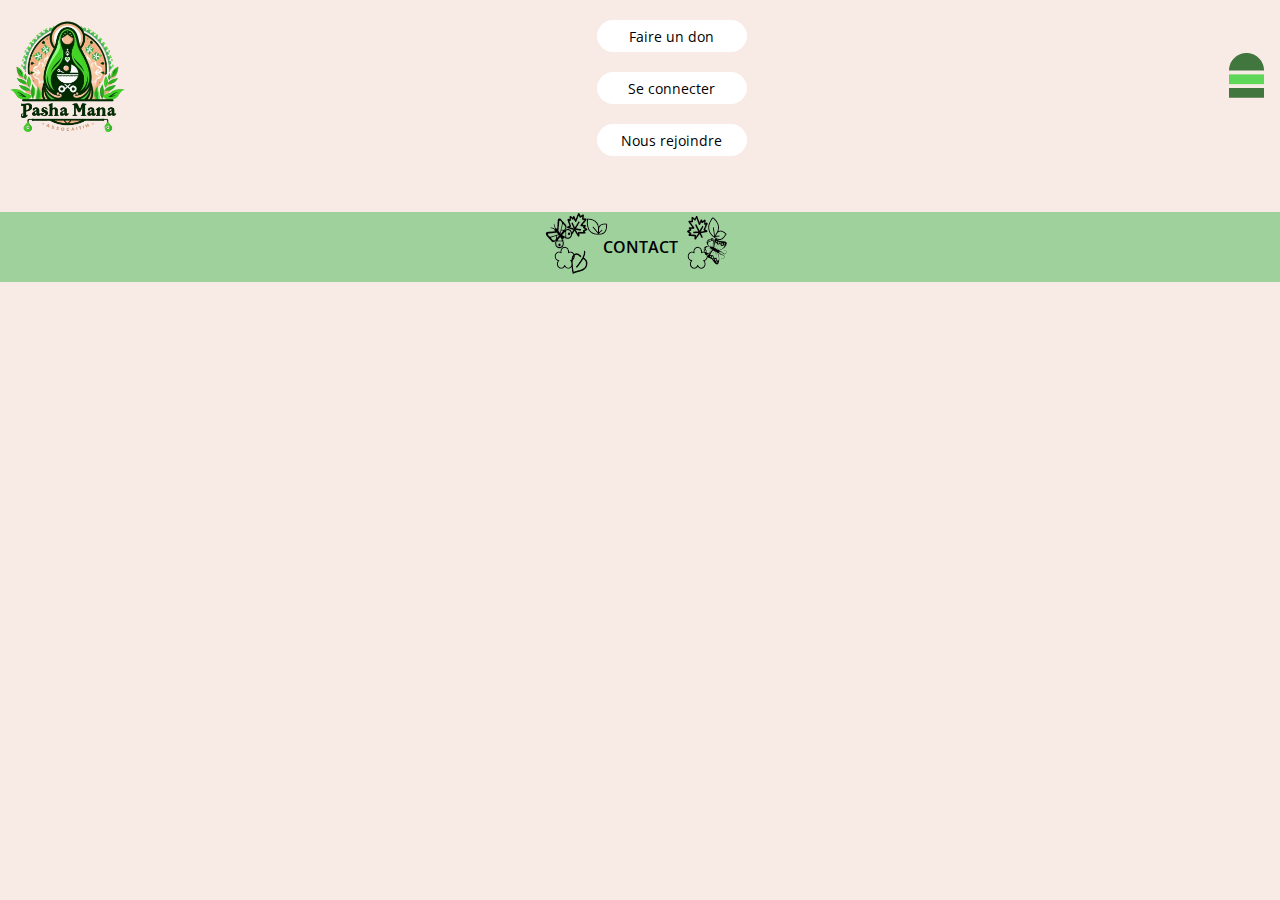
==== contact.html @ 882ef8d9 "second commit" ====
<!DOCTYPE html>
<html lang="en">

<head>
    <meta charset="UTF-8">
    <meta name="viewport" content="width=device-width, initial-scale=1.0">
    <title>PACHA MAMA</title>
    <link rel="stylesheet" href="./assets/style.css">
    <link rel="preconnect" href="https://fonts.googleapis.com">
    <link rel="preconnect" href="https://fonts.gstatic.com" crossorigin>
    <link href="https://fonts.googleapis.com/css2?family=Open+Sans:ital,wght@0,300..800;1,300..800&display=swap"
        rel="stylesheet">
    <link rel="preconnect" href="https://fonts.googleapis.com">
    <link rel="preconnect" href="https://fonts.gstatic.com" crossorigin>
    <link
        href="https://fonts.googleapis.com/css2?family=Open+Sans:ital,wght@0,300..800;1,300..800&family=Pacifico&display=swap"
        rel="stylesheet">
</head>

<body>
    <header>
        <div id="logo">
            <img src="./images/Logo.png" alt="logoPachamama">
        </div>
        <div id="boutonsHeader">
            <div class="boutons">
                <p>Faire un don</p>
            </div>
            <div class="boutons">
                <p>Se connecter</p>
            </div>
            <div class="boutons">
                <p>Nous rejoindre</p>
            </div>
        </div>
        <div id="burger">
            <img src="./images/burger.png" alt="burger">
            <div class="mainMenu">
                <ul>
                    <li>Contact</li>
                    <li>Qui sommes nous?</li>
                    <li>Parrainage</li>
                    <li>DIY</li>
                    <li>Evènements</li>
                    <li>Méditation</li>
                </ul>
            </div>
        </div>
    </header>
    <main>
        <div class="categories">
            <p>CONTACT</p>
            <img src="./images/decorCategories.png" alt="feuilles">
        </div>
       
    </main>
</body>
---- assets/style.css ----
*{
    margin: 0;
    padding: 0;
    font-family: "Open Sans", sans-serif;
    list-style-type: none;
}
body{
    background-color: #F8EAE4;
}
/*header*/
header{
    display: flex;
    justify-content: space-between;
    align-items: center;
}
#logo>img{
    width: 8.125rem;
    height: auto;
}
#boutonsHeader>.boutons{
    width: 9.375rem;
    height: 2rem;
    background-color: #fff;
    border-radius: 20px;
    margin-top: 1.25rem;
    display: flex;
    justify-content: center;
    align-items: center;
}

#boutonsHeader>.boutons>p{
    font-size: 0.875rem;
    color: #000;
    
}
#burger{
    width: 2.1875rem;
    margin: 1rem;
}
#burger>img{
    position: relative;
}
#burger>.mainMenu{
    position: absolute;
    width: 10rem;
    height: 15rem;
    right: 0.3125rem;
    top: 9.375rem;
    background-color: #fff;
    border-radius: 20px;
    display: none;
    z-index: 100;
}
header>#burger>.mainMenu>ul{
    display: flex;            
    flex-direction: column;   
    justify-content: space-around;
    height: 100%;                       
    margin: 0;
} 

header>#burger>.mainMenu>ul>li{
    display: flex;
    align-items: center;
    justify-content: center;
    font-size: 0.875rem;
    margin: 0 auto;
    text-align: center;
    width: 9.375rem;
    background-color: #C4DAC3;
    border-radius: 20px;
    padding-top: 0.5rem;
    padding-bottom: 0.5rem;
}
/*main*/
main>#figure{
    width: 100%;
    height: auto;
    position: relative;
}
main>#figure>img{
    width: 100%;
    height: auto;
    margin-top: 1.25rem;
    object-fit: cover;
}
main>#figure>p{
    position: absolute;
    font-family: "Pacifico", cursive;
    font-size: medium;
    color: #fff;
    letter-spacing: 0.07rem;
    top: 50%;
    left: 50%; 
    transform: translate(-50%, -50%);
    white-space: nowrap;
}
main>#missions{
    display: grid;
    grid-template-columns: 25% 50% 25%;
}
main>#missions>.mission{
    grid-column: 2;
    display: flex;
    padding-top: 1rem;
    align-items: center;
    margin-top: 2rem;
}
main>#missions>.mission>img{
    width: 1.875rem;
    height: auto;
}
main>#missions>.mission>p{
    margin-left: 1.5rem;
    font-weight: 700;
    font-size: medium;
}
main>.categories{
    margin-top: 3.5rem;
    width: 100%;
    height: 4.375rem;
    background-color: #9ED19C;
    position: relative;
}
main>.categories>p{
    text-align: center;
    top: 50%;
    left: 50%;
    transform: translate(-50%, -50%);
    font-weight: 600;
    z-index: 1;
    position: relative;
}
main>.categories>img{
    position: absolute;
    top: 100%;  
    left: 50%; 
    transform: translate(-50%, -100%); 
    height: auto;
    z-index: 0;
}
.actu {
    display: grid;
    grid-template-columns: 1fr 1fr; 
    gap: 1rem; 
    align-items: center; 
    justify-content: center;
    margin-bottom: 2rem;
    margin-top: 1.5rem;
    padding: 2rem;
}
.actu > img {
    width: 6.25rem;
    height: 7rem;
    object-fit: cover;
    border-radius: 20px;
    justify-self: center;
}
.actu > .descriptionActu {
    display: flex;
    flex-direction: column; 
    gap: 0.5rem;
    text-align: center;
    justify-self: center; 
    max-width: 80%; 
}

.actu > .descriptionActu > h1 {
    font-size: 1rem;
    background-color: rgba(255, 255, 255, 0.6);
    padding: 0.625rem;
    border-radius: 20px;
    margin: 0 auto;
}

.actu > .descriptionActu > p {
    font-size: 0.875rem;
    line-height: 1.4;
    margin: 0 auto; 
    padding: 0.5rem;
}
.lightItalic{
    font-weight: 300;
    font-style: italic;
}


/* footer */
footer{
    width: 100%;
    height: 20rem;
    border-top-left-radius: 20px;
    border-top-right-radius: 20px;
    box-shadow: 0 -0.1rem 1rem;
    margin-top: 2rem;
}
#footerTitre{
    display: flex;
    justify-content: center;
    align-items: center;
}
#titre {
    display: flex;
    align-items: center; 
    gap: 0.5rem;
    margin-top: 0.5rem;
}
#titre p {
    font-size: 1.2rem;
    font-weight: normal;
    margin: 0;
    color: #000;
}

#footerTitre {
    text-align: center;
    padding: 1rem;
    background-color: #FAF4EF;
}

#footerTitre #titre {
    display: flex;
    justify-content: center;
    align-items: center;
    gap: 0.5rem;
}

.footer-container {
    display: flex;
    justify-content: space-between;
    width: 100%;
    background-color: #FAF4EF;
}

#mentionsFooterG {
    flex: 1;
    max-width: 45%;
    margin-left: 1rem;
}

#mentionsFooterD {
    flex: 1;
    max-width: 45%;
}

#mentionsFooterG, #mentionsFooterD {
    display: flex;
    flex-direction: column;
}

.mentionFooterG, .mentionFooterD {
    display: flex;
    align-items: center;
    margin-bottom: 1rem;
}

#reseauxSociaux {
    display: flex;
    justify-content: center;
    align-items: center;
    gap: 0.5rem;
    padding-bottom: 1rem;
}

.mentionFooterG img, .mentionFooterD img {
    margin-right: 1rem;
    height: auto;
}

#mailto {
    display: flex;
    flex-direction: column; 
}

/* Qui sommes nous?*/
main>h1{
    font-size: 1rem;
    text-align: center;
    margin-top: 2rem;
    margin-bottom: 2rem;
}
.flex{
    display: flex;
    justify-content: center;
}
main>.flex>#pres{
    width: 70%;
    display: flex;
    justify-content: space-between;
}
main>.flex>#pres>p{
    font-size: 0.875rem;
}
main>.flex>#pres>img{
    width: 9.6875rem;
    height: auto;
    border-radius: 20%;
}
main>.flex>p{
    font-size: 0.875rem;
    margin-top: 2.5rem;
    margin-bottom: 3.5rem;
    width: 70%;
}
.flex>#valeurs{
    width: 70%;
}
#valeurs>p{
    font-size: 0.875rem;
    font-weight: 700;
    margin-bottom: 2rem;
}
.vertFonceGras{
    color: #41763E;
    font-weight: 650;
}
#figureValeurs>img{
    margin-top: 3rem;
    margin-bottom: 3rem;
    width: 17.1875rem;
    height: auto;
}

/*Evenement*/
#figureEv{
    position: relative;
}
#figureEv>img{
    width: 100%;
    height : auto;
    opacity: calc(30%);
}
#figureEv>.vertFonceGras>p{
    position: absolute;
    top: 50%; 
    left: 50%; 
    transform: translate(-50%, -50%);
    white-space: nowrap;
}
#boutonsEv{
    font-size: 1.125rem;
    width: 15.625rem;
    height: 2.75rem;
    background-color: #fff;
    display: flex;
    justify-content: center;
    align-items: center;
    border-radius: 20px;
    position: absolute;
    top: 50%; 
    left: 50%; 
    transform: translate(-50%, -50%);
    margin-top: 3rem;
}
#titreEv>.vertFonceGras>p{
    font-size: 1.3rem;
    text-align: center;
    margin-top: 2rem;
    margin-bottom: 1rem;
}
.Ev{
    position: relative;
    width: 100%;
}
.Ev>img{
    width: 15.625rem;
    height: auto;
    margin: 0 auto;
    display: block;
}
.Ev>p{
    position: absolute;
    font-size: 1rem;
    top: 50%; 
    left: 50%;
    transform: translate(-50%, -50%); 
    text-align: center; 
    margin-top: 0.7rem; 
}
strong{
    font-weight: bold;
}
.etiquetteEv{
    display: grid;
    grid-template-columns: repeat(2,1fr);
    grid-template-rows: 2;
    position: relative;
    margin:0 auto;
    width: 80%;
    background-color: #fff;
    padding:20px;
    border-radius: 20px;
}
.etiquetteEv>.titreEtiquette{
    grid-column: 1/2;
    grid-row: 1;
}
.titreEtiquette>img{
    grid-column: 3;
    grid-row: 1;
}
main>.etiquetteEv>p{
    grid-column: 1;
    grid-row: 2;  
}
main>.etiquetteEv>.figureAction>img{
    width: 11rem;
    height:10.625rem;
    border-radius: 20px;
    justify-self: end;
    align-self: center;
}
main>.etiquetteEv>.go>img{
    width: 4rem;
    height: auto;
    position: absolute;
    top: 0;
    right: 0;
}
main > .etiquetteEv > .figureAction {
    display: grid;  
    justify-items: end; 
}

/*DIY*/
.buttonDIY{
    font-weight: 550;
    width: 11.25rem;
    height: 3.5rem;
    background-color: #fff;
    opacity: 60%;
    display: flex;
    justify-content: center;
    align-items: center;
    border-radius: 20px;
}
#DIY{
    display: grid;
    grid-template-columns: repeat(2,1fr);
    grid-template-rows: 3;
    gap: 2rem;
    justify-self: center;
    margin-top: 2rem;
}
.sousTitre{
    width: 100%;
    height: 4rem;
    background-color: #fff ;
    opacity: 70%;
    margin-top: 2rem;
    display: flex;
    justify-content: center;
    align-items: center;
}
.cardTuto{
    display: flex;
    flex-direction: column;
    align-items: center;
    width: 16rem;
    height: 18.75rem;
    background-color: #FAF3E0;
    padding: 1.5rem;
    border-radius: 20px;
    margin: 2rem auto;
}
.cardTuto>img{
    width: 12.625rem;
    height: auto;
    border-top-left-radius: 20px;
    border-top-right-radius: 20px;
}
.cardTuto>p{
    text-align: center;
    margin-top: 1rem;
}
.cardTuto>.buttonTuto{
    width: 4.8125rem;
    height: 1.875rem;
    background-color: #EDE0C8;
    display: flex;
    justify-content: center;
    align-items: center;
    border-radius: 20px;
    margin-top: 1rem;
}
.bold{
    font-weight: 600;
    margin-top: 1rem;
}

/*MEDITATION*/

#meditationFigure>img{
    width: 100%;
    height:auto;
}
#sousTitre2{
    width: 100%;
    height: 3rem;
    background-image: url(../images/OiseauSousTitre.png);
    margin-top: 2rem;
    display: flex;
    justify-content: center;
    align-items: center;
    font-weight: bold;
    color: #fff;
    position: relative;
    background-repeat: no-repeat;
}
#sousTitre2>img{
    position: absolute;
    left: 0.5rem;
    top: 1.9rem;
}
.buttonMeditation{
    display: flex;
    flex-direction: column;
    justify-content: center;  
    top: 2rem;  
    width: 20rem;
    margin: 0 auto;
    margin-top: 2.5rem;
}
#sousTitre3{
    width: 100%;
    height: 3rem;
    background-image: url(../images/feuillesSousTitre.png);
    margin-top: 2rem;
    display: flex;
    justify-content: center;
    align-items: center;
    font-weight: bold;
    color: #fff;
    position: relative;
    background-repeat: no-repeat;
}
#sousTitre3>img{
    position: absolute;
    right: 0.2rem;
    top: 2rem;
}
.Mediter{
    display: flex;
    justify-content: center;
    align-items: center;
    gap: 0.2rem;
    margin-top: 3.5rem;
    margin-bottom: 2rem;
    width: 100%;
}
.Mediter>img{
    width: 1.625rem;
    height: auto;
}
.Mediter>p{
    text-align: center;
}
#contenuMediter>p{
    margin: 1.5rem;
}
#contenuMediter2>p{
    margin: 1.5rem;
}
#mediterDeco>img{
    width: 18.625rem;
    height: auto;
}
#abeille{
    margin: 2rem;
}
#abeille>img{
    width: auto;
    height: 11.5rem;
    border-radius: 20px;
}
#abeille>p{
    padding-top: 2rem;
}
#abeille>p:first-of-type{
    text-align: center;
    font-weight: bold;
}
#abeille2{
    margin: 2rem;
}
#abeille2>p:first-child{
    text-align: center;
    font-weight: bold;
}
#abeille2>p{
    padding-top: 2rem;
}
#abeille2>img{
    width: auto;
    height: 11.5rem;
    border-radius: 20px;
    margin-top: 2rem;
}
#abeille, #abeille2{
    display: flex;
    flex-direction: column;
    justify-content: center;
    align-items: center;
}
#buttonAbeille{
    display: flex;
    justify-content: center;
    align-items: center;
    gap: 0.5rem;
    width: 16.875rem;
    height: 4.625rem;
    background-color: #FFD780;
    border-radius: 20px;
    margin-top: 2rem;
}
#buttonAbeille>p{
    font-size: 1rem;
}
#buttonArbre{
    display: flex;
    justify-content: center;
    align-items: center;
    gap: 0.5rem;
    background-color: #8FB546;
    width: 16.875rem;
    height: 4.625rem;
    border-radius: 20px;
}
.flex2{
    display: flex;
    flex-direction: column;
    gap: 2rem;
    align-items: center;
}

/* CONTACT */
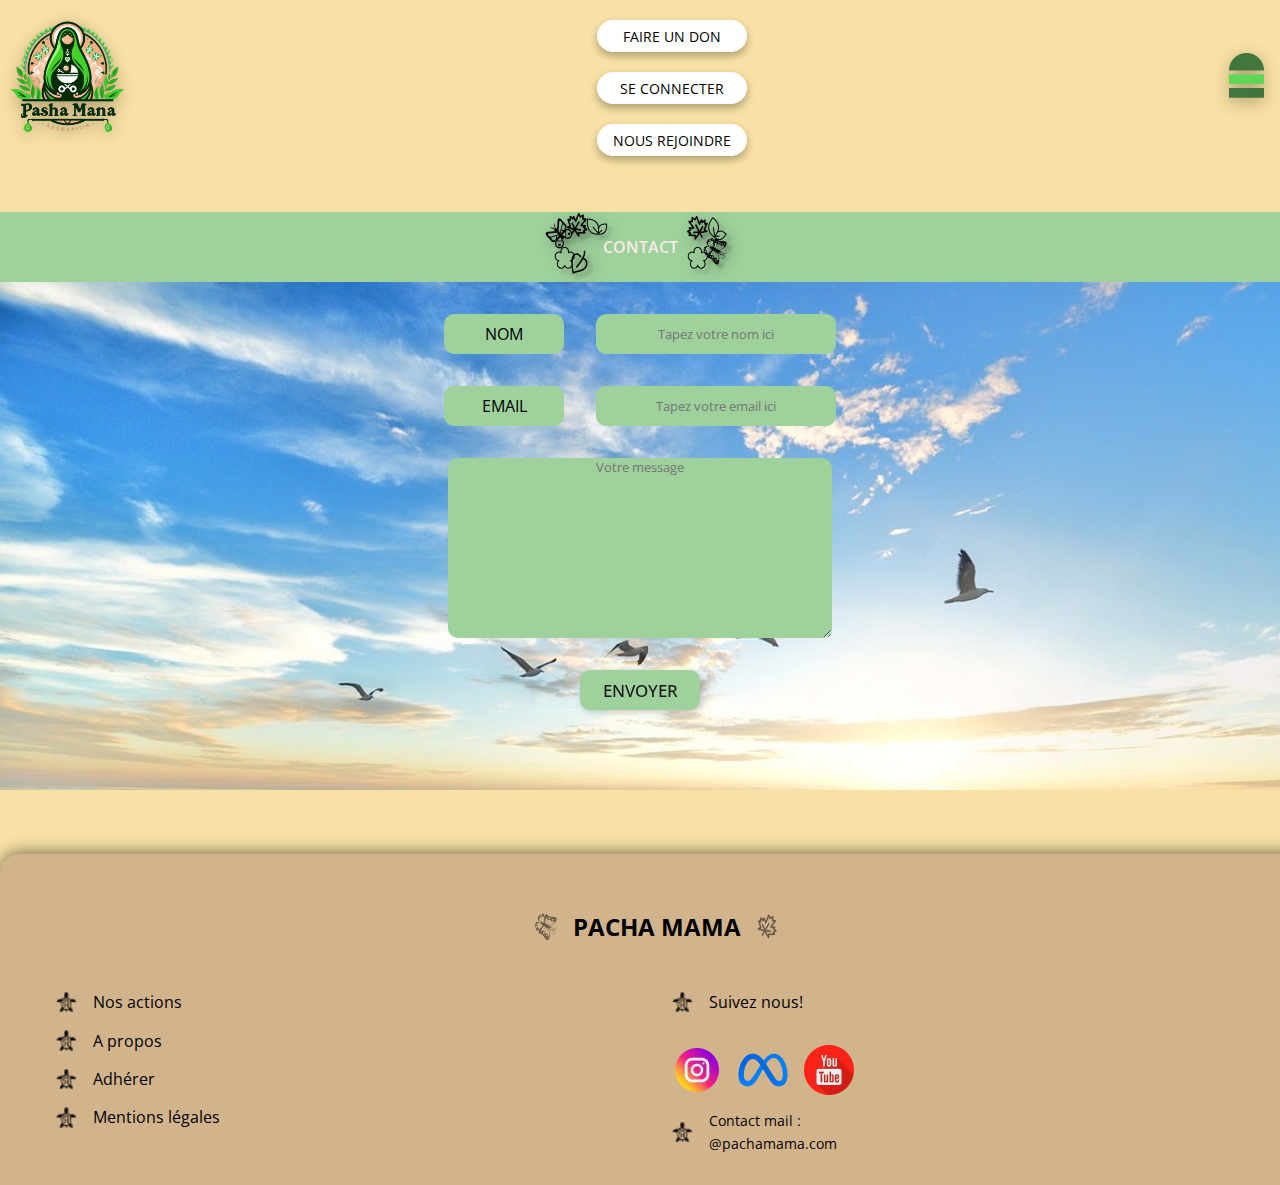
==== commit ed78d940: "last-commit" ====
--- a/contact.html
+++ b/contact.html
@@ -20,29 +20,29 @@
 <body>
     <header>
         <div id="logo">
-            <img src="./images/Logo.png" alt="logoPachamama">
+            <a href="http://127.0.0.1:5500/index.html"><img src="./images/Logo.webp" alt="logoPachamama"></a>
         </div>
         <div id="boutonsHeader">
             <div class="boutons">
-                <p>Faire un don</p>
+                <a href="#">Faire un don</a></p>
             </div>
             <div class="boutons">
-                <p>Se connecter</p>
+                <a href="#">Se connecter</a>
             </div>
             <div class="boutons">
-                <p>Nous rejoindre</p>
+                <a href="#">Nous rejoindre</a>
             </div>
         </div>
         <div id="burger">
-            <img src="./images/burger.png" alt="burger">
+            <img src="./images/burger.webp" alt="burger">
             <div class="mainMenu">
                 <ul>
-                    <li>Contact</li>
-                    <li>Qui sommes nous?</li>
-                    <li>Parrainage</li>
-                    <li>DIY</li>
-                    <li>Evènements</li>
-                    <li>Méditation</li>
+                    <li><a href="http://127.0.0.1:5500/contact.html">Contact</a></li>
+                    <li><a href="http://127.0.0.1:5500/Qui.html">Qui sommes nous?</a></li>
+                    <li><a href="http://127.0.0.1:5500/parrainage.html">Parrainage</a></li>
+                    <li><a href="http://127.0.0.1:5500/DIY.html">DIY</a></li>
+                    <li><a href="http://127.0.0.1:5500/evenement.html">Evènements</a></li>
+                    <li><a href="http://127.0.0.1:5500/meditation.html">Méditation</a></li>
                 </ul>
             </div>
         </div>
@@ -50,8 +50,86 @@
     <main>
         <div class="categories">
             <p>CONTACT</p>
-            <img src="./images/decorCategories.png" alt="feuilles">
+            <img src="./images/decorCategories.webp" alt="feuilles">
         </div>
-       
+        <div id="figureBackground">
+            <div id="contactContainer">
+                <div class="contactFormNom">
+                    <div class="nom">
+                        <p>NOM</p>
+                    </div>
+                    <div class="input-group">
+                        <label for="name"><span class="italic"></label>
+                        <input type="text" id="name" name="name" placeholder="Tapez votre nom ici" required>
+
+                    </div>
+                </div>
+                <div class="contactFormEmail">
+                    <div class="nom">EMAIL</div>
+                    <div class="input-group">
+                        <label for="email"></label>
+                        <input type="email" id="email" name="email" placeholder="Tapez votre email ici" required>
+                    </div>
+                </div>
+                <div class="message">
+                    <div class="input-group">
+                        <label for="message"></label>
+                        <textarea id="message" name="message" rows="10" placeholder="Votre message"></textarea>
+                    </div>
+                </div>
+                <div class="form-row center">
+                    <button type="submit" id="send-button">ENVOYER</button>
+                </div>
+            </div>
     </main>
-</body>+    <footer>
+        <div id="footerTitre">
+            <div id="titre">
+                <img src="./images/VectorPapillon.webp">
+                <p>PACHA MAMA</p>
+                <img src="./images/VectorFeuille.webp">
+            </div>
+        </div>
+        <div class="footer-container">
+            <div id="mentionsFooterG">
+                <div class="mentionFooterG">
+                    <img src="./images/VectorTortue.webp">
+                    <p>Nos actions</p>
+                </div>
+                <div class="mentionFooterG">
+                    <img src="./images/VectorTortue.webp">
+                    <p>A propos</p>
+                </div>
+                <div class="mentionFooterG">
+                    <img src="./images/VectorTortue.webp">
+                    <p>Adhérer</p>
+                </div>
+                <div class="mentionFooterG">
+                    <img src="./images/VectorTortue.webp">
+                    <p>Mentions légales</p>
+                </div>
+            </div>
+            <div id="mentionsFooterD">
+                <div class="mentionFooterD">
+                    <img src="./images/VectorTortue.webp">
+                    <p>Suivez nous!</p>
+                </div>
+                <div id="reseauxSociaux">
+                    <img src="./images/insta.webp">
+                    <img src="./images/meta.webp">
+                    <img src="./images/youtube.webp">
+                </div>
+                <div class="mentionFooterD">
+                    <img src="./images/VectorTortue.webp">
+                    <div id="mailto">
+                        <p>Contact mail : &nbsp </p>
+                        <p>@pachamama.com</p>
+                    </div>
+                </div>
+            </div>
+        </div>
+    </footer>
+    <script src="./assets/main.js"></script>
+</body>
+
+</html>--- a/assets/style.css
+++ b/assets/style.css
@@ -3,9 +3,12 @@
     padding: 0;
     font-family: "Open Sans", sans-serif;
     list-style-type: none;
+    text-decoration: none;
+    color: inherit;
 }
 body{
-    background-color: #F8EAE4;
+    background-color: #F8E1A4;
+    height: 100%;
 }
 /*header*/
 header{
@@ -13,9 +16,10 @@
     justify-content: space-between;
     align-items: center;
 }
-#logo>img{
+#logo>a>img{
     width: 8.125rem;
     height: auto;
+    filter: drop-shadow(0 4px 8px rgba(0, 0, 0, 0.3)); 
 }
 #boutonsHeader>.boutons{
     width: 9.375rem;
@@ -26,19 +30,28 @@
     display: flex;
     justify-content: center;
     align-items: center;
-}
-
-#boutonsHeader>.boutons>p{
+    box-shadow: 0 4px 8px rgba(0, 0, 0, 0.3); 
+    cursor: pointer;
+    transition: all 1s;
+}
+#boutonsHeader>.boutons:hover{
+    background-color: #9ED19C;
+
+}
+
+#boutonsHeader>.boutons>a{
     font-size: 0.875rem;
     color: #000;
-    
+    text-transform: uppercase;
 }
 #burger{
     width: 2.1875rem;
     margin: 1rem;
+    cursor: pointer;
 }
 #burger>img{
     position: relative;
+    filter: drop-shadow(0 4px 8px rgba(0, 0, 0, 0.3));
 }
 #burger>.mainMenu{
     position: absolute;
@@ -67,11 +80,15 @@
     margin: 0 auto;
     text-align: center;
     width: 9.375rem;
-    background-color: #C4DAC3;
+    background-color: #F8E1A4;
     border-radius: 20px;
     padding-top: 0.5rem;
     padding-bottom: 0.5rem;
 }
+header>#burger>.mainMenu>ul>li:hover{
+    background-color: #D2B48C;
+    color: #fff;
+}
 /*main*/
 main>#figure{
     width: 100%;
@@ -83,10 +100,11 @@
     height: auto;
     margin-top: 1.25rem;
     object-fit: cover;
+    filter: drop-shadow(0 4px 8px rgba(0, 0, 0, 0.3));
 }
 main>#figure>p{
     position: absolute;
-    font-family: "Pacifico", cursive;
+    font-family: "Open Sans", sans-serif;
     font-size: medium;
     color: #fff;
     letter-spacing: 0.07rem;
@@ -94,6 +112,8 @@
     left: 50%; 
     transform: translate(-50%, -50%);
     white-space: nowrap;
+    font-size: 1rem;
+    font-weight: 550;
 }
 main>#missions{
     display: grid;
@@ -109,6 +129,7 @@
 main>#missions>.mission>img{
     width: 1.875rem;
     height: auto;
+    filter: drop-shadow(0 4px 8px rgba(0, 0, 0, 0.3));
 }
 main>#missions>.mission>p{
     margin-left: 1.5rem;
@@ -130,6 +151,7 @@
     font-weight: 600;
     z-index: 1;
     position: relative;
+    color: #F8EAE4;
 }
 main>.categories>img{
     position: absolute;
@@ -138,138 +160,156 @@
     transform: translate(-50%, -100%); 
     height: auto;
     z-index: 0;
-}
-.actu {
+    filter: drop-shadow(4px 4px 8px rgba(0, 0, 0, 0.3));
+}
+.actu-container {
     display: grid;
-    grid-template-columns: 1fr 1fr; 
-    gap: 1rem; 
-    align-items: center; 
-    justify-content: center;
-    margin-bottom: 2rem;
-    margin-top: 1.5rem;
-    padding: 2rem;
-}
-.actu > img {
-    width: 6.25rem;
-    height: 7rem;
-    object-fit: cover;
-    border-radius: 20px;
-    justify-self: center;
-}
-.actu > .descriptionActu {
+    grid-template-columns: 1fr;
+    gap: 3rem; 
+    margin: 0 auto; 
+    max-width: 1000px; 
+    padding: 1rem; 
+    justify-content: center;
+    align-items: center;
+    text-align: center;
+    margin-top: 3rem;
+    margin-bottom: 3rem;
+}
+
+.actu-container>.descriptionActu {
     display: flex;
     flex-direction: column; 
     gap: 0.5rem;
-    text-align: center;
-    justify-self: center; 
-    max-width: 80%; 
-}
-
-.actu > .descriptionActu > h1 {
+    background-color: #f9f9f9;
+    padding: 1rem;
+    border-radius: 10px;
+    box-shadow: 0 4px 8px rgba(0, 0, 0, 0.2);
+    width: 10rem;
+    height: 15.5rem;
+    margin-left: 25%;
+}
+.descriptionActu> img {
+    width: 100%;
+    height: 6.25rem;
+    object-fit: cover;
+    border-radius: 10px;
+    box-shadow: 0 4px 8px rgba(0, 0, 0, 0.3);
+}
+.descriptionActu > h1 {
     font-size: 1rem;
-    background-color: rgba(255, 255, 255, 0.6);
-    padding: 0.625rem;
-    border-radius: 20px;
-    margin: 0 auto;
-}
-
-.actu > .descriptionActu > p {
+    padding: 0.5rem;
+    margin: 0;
+    background-color: rgba(255, 255, 255, 0.8);
+    border-radius: 8px;
+    box-shadow: 0 4px 8px rgba(0, 0, 0, 0.1);
+}
+.descriptionActu > p {
     font-size: 0.875rem;
-    line-height: 1.4;
-    margin: 0 auto; 
-    padding: 0.5rem;
-}
-.lightItalic{
+    line-height: 1.5;
+    flex-wrap: wrap;
+}
+.lightItalic {
     font-weight: 300;
     font-style: italic;
+    color: #007BFF;
+}
+
+.lightItalic>a {
+    text-decoration: none;
+    color: inherit;
+}
+
+.lightItalic a:hover {
+    text-decoration: underline;
 }
 
 
 /* footer */
-footer{
-    width: 100%;
-    height: 20rem;
+footer {
+    background-color: #D2B48C;
+    width: 100%;
+    height: auto;
     border-top-left-radius: 20px;
     border-top-right-radius: 20px;
-    box-shadow: 0 -0.1rem 1rem;
-    margin-top: 2rem;
-}
-#footerTitre{
-    display: flex;
-    justify-content: center;
-    align-items: center;
-}
+    box-shadow: 0 -0.1rem 1rem rgba(0, 0, 0, 0.5); 
+    display: flex;
+    flex-direction: column;
+    justify-content: center;
+    align-items: center; 
+    padding: 2rem 1rem;
+    margin-top: 4rem;
+}
+
+#footerTitre {
+    text-align: center;
+    padding: 1rem;
+    margin-bottom: 2rem;
+}
+
 #titre {
     display: flex;
-    align-items: center; 
-    gap: 0.5rem;
+    align-items: center;
+    gap: 1rem; 
     margin-top: 0.5rem;
 }
+
 #titre p {
-    font-size: 1.2rem;
-    font-weight: normal;
+    font-size: 1.5rem; 
+    font-weight: bold; 
     margin: 0;
     color: #000;
 }
 
-#footerTitre {
-    text-align: center;
-    padding: 1rem;
-    background-color: #FAF4EF;
-}
-
-#footerTitre #titre {
-    display: flex;
-    justify-content: center;
-    align-items: center;
-    gap: 0.5rem;
-}
-
 .footer-container {
     display: flex;
     justify-content: space-between;
     width: 100%;
-    background-color: #FAF4EF;
-}
-
-#mentionsFooterG {
+    max-width: 1200px; 
+    gap: 2rem; 
+    flex-wrap: wrap;
+}
+
+#mentionsFooterG, #mentionsFooterD {
     flex: 1;
-    max-width: 45%;
-    margin-left: 1rem;
-}
-
-#mentionsFooterD {
-    flex: 1;
-    max-width: 45%;
-}
-
-#mentionsFooterG, #mentionsFooterD {
     display: flex;
     flex-direction: column;
+    align-items: flex-start;
+    gap: 1rem;
 }
 
 .mentionFooterG, .mentionFooterD {
     display: flex;
     align-items: center;
-    margin-bottom: 1rem;
+    gap: 1rem;
+}
+
+.mentionFooterG img, .mentionFooterD img {
+    height: 1.4rem; 
+    width: auto;
 }
 
 #reseauxSociaux {
     display: flex;
     justify-content: center;
     align-items: center;
-    gap: 0.5rem;
-    padding-bottom: 1rem;
-}
-
-.mentionFooterG img, .mentionFooterD img {
-    margin-right: 1rem;
-    height: auto;
+    gap: 1rem; 
+    margin-top: 1rem;
 }
 
 #mailto {
     display: flex;
     flex-direction: column; 
+    gap: 0.2rem; 
+    font-size: 0.9rem; 
+    color: #000;
+}
+
+.mentionFooterG > p:hover,
+.mentionFooterD > p:hover,
+#mailto p:hover {
+    color: #F8E1A4;
+    cursor: pointer;
+    transition: color 0.3s ease-in-out;
 }
 
 /* Qui sommes nous?*/
@@ -284,26 +324,25 @@
     justify-content: center;
 }
 main>.flex>#pres{
-    width: 70%;
-    display: flex;
-    justify-content: space-between;
+    width: 80%;
+    display: flex;
+    flex-direction: column;
+    gap: 1.5rem;
 }
 main>.flex>#pres>p{
-    font-size: 0.875rem;
+    font-size: 1rem;
 }
 main>.flex>#pres>img{
     width: 9.6875rem;
     height: auto;
     border-radius: 20%;
-}
-main>.flex>p{
-    font-size: 0.875rem;
-    margin-top: 2.5rem;
-    margin-bottom: 3.5rem;
-    width: 70%;
-}
+    margin: 0 auto;
+    box-shadow: 0 4px 8px rgba(0, 0, 0, 0.3);
+}
+
 .flex>#valeurs{
     width: 70%;
+    margin-top: 5rem;
 }
 #valeurs>p{
     font-size: 0.875rem;
@@ -355,20 +394,20 @@
 #titreEv>.vertFonceGras>p{
     font-size: 1.3rem;
     text-align: center;
-    margin-top: 2rem;
+    margin-top: 4rem;
     margin-bottom: 1rem;
 }
-.Ev{
+#containerEv>.Ev{
     position: relative;
     width: 100%;
 }
-.Ev>img{
+#containerEv>.Ev>img{
     width: 15.625rem;
     height: auto;
     margin: 0 auto;
     display: block;
 }
-.Ev>p{
+#containerEv>.Ev>p{
     position: absolute;
     font-size: 1rem;
     top: 50%; 
@@ -380,7 +419,7 @@
 strong{
     font-weight: bold;
 }
-.etiquetteEv{
+#containerEv>.etiquetteEv{
     display: grid;
     grid-template-columns: repeat(2,1fr);
     grid-template-rows: 2;
@@ -391,33 +430,33 @@
     padding:20px;
     border-radius: 20px;
 }
-.etiquetteEv>.titreEtiquette{
+#containerEv>.etiquetteEv>.titreEtiquette{
     grid-column: 1/2;
     grid-row: 1;
 }
-.titreEtiquette>img{
+#containerEv>.titreEtiquette>img{
     grid-column: 3;
     grid-row: 1;
 }
-main>.etiquetteEv>p{
+main>#containerEv>.etiquetteEv>p{
     grid-column: 1;
     grid-row: 2;  
 }
-main>.etiquetteEv>.figureAction>img{
+main>#containerEv>.etiquetteEv>.figureAction>img{
     width: 11rem;
     height:10.625rem;
     border-radius: 20px;
     justify-self: end;
     align-self: center;
 }
-main>.etiquetteEv>.go>img{
+main>#containerEv>.etiquetteEv>.go>img{
     width: 4rem;
     height: auto;
     position: absolute;
     top: 0;
     right: 0;
 }
-main > .etiquetteEv > .figureAction {
+main >#containerEv>.etiquetteEv > .figureAction {
     display: grid;  
     justify-items: end; 
 }
@@ -433,6 +472,9 @@
     justify-content: center;
     align-items: center;
     border-radius: 20px;
+    box-shadow: 0 4px 8px rgba(0, 0, 0, 0.3);
+    text-transform: uppercase;
+    text-align: center;
 }
 #DIY{
     display: grid;
@@ -446,43 +488,170 @@
     width: 100%;
     height: 4rem;
     background-color: #fff ;
-    opacity: 70%;
-    margin-top: 2rem;
-    display: flex;
-    justify-content: center;
-    align-items: center;
-}
-.cardTuto{
+    margin-top: 2rem;
+    display: flex;
+    justify-content: center;
+    align-items: center;
+    text-transform: uppercase;
+    font-weight: 650;
+    text-shadow: 4px 4px 8px rgba(0, 0, 0, 0.3);;
+}
+#cardTutoContainer>.cardTuto{
     display: flex;
     flex-direction: column;
     align-items: center;
     width: 16rem;
-    height: 18.75rem;
+    height: 20rem;
     background-color: #FAF3E0;
     padding: 1.5rem;
     border-radius: 20px;
     margin: 2rem auto;
-}
-.cardTuto>img{
+    box-shadow: 0 4px 8px rgba(0, 0, 0, 0.3);
+}
+#cardTutoContainer>.cardTuto>img{
     width: 12.625rem;
     height: auto;
     border-top-left-radius: 20px;
     border-top-right-radius: 20px;
-}
-.cardTuto>p{
+    box-shadow: 0 4px 8px rgba(0, 0, 0, 0.3);
+}
+#cardTutoContainer>.cardTuto>p{
     text-align: center;
     margin-top: 1rem;
-}
-.cardTuto>.buttonTuto{
-    width: 4.8125rem;
-    height: 1.875rem;
-    background-color: #EDE0C8;
-    display: flex;
-    justify-content: center;
-    align-items: center;
-    border-radius: 20px;
-    margin-top: 1rem;
-}
+    
+}
+button {
+    position: relative;
+    padding: 15px 45px;
+    background: #fec195;
+    font-size: 17px;
+    font-weight: 500;
+    color: #181818;
+    cursor: pointer;
+    border: 1px solid #fec195;
+    border-radius: 8px;
+    filter: drop-shadow(2px 2px 3px rgba(0, 0, 0, 0.2));
+    display: flex;
+    justify-content: center;
+    align-items: center;
+  }
+  
+  button:hover {
+    border: 1px solid #f3b182;
+    background: linear-gradient(
+      85deg,
+      #fec195,
+      #fcc196,
+      #fabd92,
+      #fac097,
+      #fac39c
+    );
+    animation: wind 2s ease-in-out infinite;
+  }
+  
+  @keyframes wind {
+    0% {
+      background-position: 0% 50%;
+    }
+  
+    0% {
+      background-position: 50% 100%;
+    }
+  
+    0% {
+      background-position: 0% 50%;
+    }
+  }
+  
+  .icon-1 {
+    position: absolute;
+    top: 0;
+    right: 0;
+    width: 25px;
+    transform-origin: 0 0;
+    transform: rotate(10deg);
+    transition: all 0.5s ease-in-out;
+    filter: drop-shadow(2px 2px 3px rgba(0, 0, 0, 0.3));
+  }
+  
+  button:hover .icon-1 {
+    animation: slay-1 3s cubic-bezier(0.52, 0, 0.58, 1) infinite;
+    transform: rotate(10deg);
+  }
+  
+  @keyframes slay-1 {
+    0% {
+      transform: rotate(10deg);
+    }
+  
+    50% {
+      transform: rotate(-5deg);
+    }
+  
+    100% {
+      transform: rotate(10deg);
+    }
+  }
+  
+  .icon-2 {
+    position: absolute;
+    top: 0;
+    left: 25px;
+    width: 12px;
+    transform-origin: 50% 0;
+    transform: rotate(10deg);
+    transition: all 1s ease-in-out;
+    filter: drop-shadow(2px 2px 3px rgba(0, 0, 0, 0.5));
+  }
+  
+  button:hover .icon-2 {
+    animation: slay-2 3s cubic-bezier(0.52, 0, 0.58, 1) 1s infinite;
+    transform: rotate(0);
+  }
+  
+  @keyframes slay-2 {
+    0% {
+      transform: rotate(0deg);
+    }
+  
+    50% {
+      transform: rotate(15deg);
+    }
+  
+    100% {
+      transform: rotate(0);
+    }
+  }
+  
+    .icon-3 {
+    position: absolute;
+    top: 0;
+    left: 0;
+    width: 18px;
+    transform-origin: 50% 0;
+    transform: rotate(-5deg);
+    transition: all 1s ease-in-out;
+    filter: drop-shadow(2px 2px 3px rgba(0, 0, 0, 0.5));
+  }
+  
+    button:hover .icon-3 {
+    animation: slay-3 2s cubic-bezier(0.52, 0, 0.58, 1) 1s infinite;
+    transform: rotate(0);
+  }
+  
+  @keyframes slay-3 {
+    0% {
+      transform: rotate(0deg);
+    }
+  
+    50% {
+      transform: rotate(-5deg);
+    }
+  
+    100% {
+      transform: rotate(0);
+    }
+  }
 .bold{
     font-weight: 600;
     margin-top: 1rem;
@@ -493,11 +662,12 @@
 #meditationFigure>img{
     width: 100%;
     height:auto;
+    box-shadow: 0 4px 8px rgba(0, 0, 0, 0.3);
 }
 #sousTitre2{
     width: 100%;
     height: 3rem;
-    background-image: url(../images/OiseauSousTitre.png);
+    background-image: url(../images/OiseauSousTitre.webp);
     margin-top: 2rem;
     display: flex;
     justify-content: center;
@@ -505,7 +675,7 @@
     font-weight: bold;
     color: #fff;
     position: relative;
-    background-repeat: no-repeat;
+    background-repeat: repeat-x;
 }
 #sousTitre2>img{
     position: absolute;
@@ -524,7 +694,7 @@
 #sousTitre3{
     width: 100%;
     height: 3rem;
-    background-image: url(../images/feuillesSousTitre.png);
+    background-image: url(../images/feuillesSousTitre.webp);
     margin-top: 2rem;
     display: flex;
     justify-content: center;
@@ -532,7 +702,7 @@
     font-weight: bold;
     color: #fff;
     position: relative;
-    background-repeat: no-repeat;
+    background-repeat: repeat-x;
 }
 #sousTitre3>img{
     position: absolute;
@@ -543,10 +713,11 @@
     display: flex;
     justify-content: center;
     align-items: center;
-    gap: 0.2rem;
     margin-top: 3.5rem;
     margin-bottom: 2rem;
     width: 100%;
+    gap: 1rem;
+    text-wrap: wrap;
 }
 .Mediter>img{
     width: 1.625rem;
@@ -554,17 +725,28 @@
 }
 .Mediter>p{
     text-align: center;
+    margin-top: 2rem;
 }
 #contenuMediter>p{
-    margin: 1.5rem;
+    margin-left: 1.5rem;
+    margin-right: 1.5rem;
+    text-align: justify;
 }
 #contenuMediter2>p{
     margin: 1.5rem;
+    text-align: justify;
+}
+#mediterDeco{
+    display: flex;
+    justify-content: center;
+    align-items: center;
 }
 #mediterDeco>img{
     width: 18.625rem;
     height: auto;
 }
+
+/* parrainage*/
 #abeille{
     margin: 2rem;
 }
@@ -572,9 +754,11 @@
     width: auto;
     height: 11.5rem;
     border-radius: 20px;
+    box-shadow: 0 4px 8px rgba(0, 0, 0, 0.3)
 }
 #abeille>p{
     padding-top: 2rem;
+    text-align: justify;
 }
 #abeille>p:first-of-type{
     text-align: center;
@@ -589,12 +773,14 @@
 }
 #abeille2>p{
     padding-top: 2rem;
+    text-align: justify;
 }
 #abeille2>img{
     width: auto;
     height: 11.5rem;
     border-radius: 20px;
     margin-top: 2rem;
+    box-shadow: 0 4px 8px rgba(0, 0, 0, 0.3);
 }
 #abeille, #abeille2{
     display: flex;
@@ -612,6 +798,7 @@
     background-color: #FFD780;
     border-radius: 20px;
     margin-top: 2rem;
+    box-shadow: 0 4px 8px rgba(0, 0, 0, 0.3)
 }
 #buttonAbeille>p{
     font-size: 1rem;
@@ -625,6 +812,7 @@
     width: 16.875rem;
     height: 4.625rem;
     border-radius: 20px;
+    box-shadow: 0 4px 8px rgba(0, 0, 0, 0.3);
 }
 .flex2{
     display: flex;
@@ -633,4 +821,131 @@
     align-items: center;
 }
 
-/* CONTACT */+/* CONTACT */
+#figureBackground{
+    background-image: url(../images/plage2.jpg);
+    background-repeat: no-repeat;
+    object-fit: cover;
+    padding-bottom: 3rem;
+}
+#contactContainer{
+    display: flex;
+    flex-direction: column;
+    align-items: center;
+    width: 100%;
+    height: auto;
+}
+.nom{
+    width: 7.5rem;
+    height: 2.5rem;
+    background-color: #9ED19C;
+    display: flex;
+    justify-content: center;
+    align-items: center;
+    border-radius: 10px;
+    margin-top: 2rem;
+}
+.input-group{
+    display: flex;
+    justify-content: center;
+    align-items: center;
+}
+.input-group>input{
+    width: 15rem;
+    height: 2.5rem;
+    background-color: #9ED19C;
+    border-radius: 10px;
+    border: none;
+    margin-top: 2rem;
+    text-align: center;
+}
+.contactFormEmail{
+    display: flex;
+    gap: 2rem;
+}
+.contactFormNom{
+    display: flex;
+    gap: 2rem;
+}
+.italic{
+    font-style: italic;
+    font-weight: 400;
+}
+textarea {
+    width: 24rem;
+    flex: 1;
+    background-color: #9ED19C;
+    border-radius: 10px;
+    border: none;
+    margin: 2rem;
+    text-align: center;
+}
+button{
+    width: 7.5rem;
+    height: 2.5rem;
+    border-radius: 10px; 
+    background-color: #9ED19C;
+    border: none;
+    margin-bottom: 2rem;
+}
+
+@media screen and (min-width: 700px) { 
+    .actu-container { 
+        grid-template-columns: repeat(2, 1fr); 
+        grid-template-rows: repeat(2, auto); 
+        gap: 2.5rem; } 
+    main>.flex>#pres{
+        width: 80%;
+        display: flex;
+        flex-direction: row;
+        justify-content: space-between;
+        gap: 1.5rem;
+        margin-top:3rem;
+        }
+        #cardTutoContainer{
+            display: flex;
+            gap: 20px; 
+            justify-content: space-between; 
+            margin-top: 2rem;
+        }
+
+    }
+
+
+@media screen and (min-width: 1140px ){
+    #containerEv{
+        display: flex;
+        flex-direction: row;
+        justify-content: space-between;
+        margin-top: 5rem;
+        width: 80%;
+    }
+    #figureEv>.vertFonceGras>p{
+        font-size: 1.7rem;
+        margin-bottom: 1.5rem;
+    }
+    #sousTitre2>img{
+        width: 10rem;
+        height: auto;
+    }
+    #sousTitre3>img{
+        width: 10rem;
+        height: auto;
+    }
+    #mediterDeco>img{
+        width: 25rem;
+        height: auto;
+    }
+    #contenuMediter2,#contenuMediter, #abeille, #abeille2{
+        width: 60%;
+        margin-left:20%;
+        margin-right: 20%;
+    }
+
+}
+
+@media screen and (min-width: 1000px){
+    main>#figure>p{
+        font-size: 2rem;
+    }
+}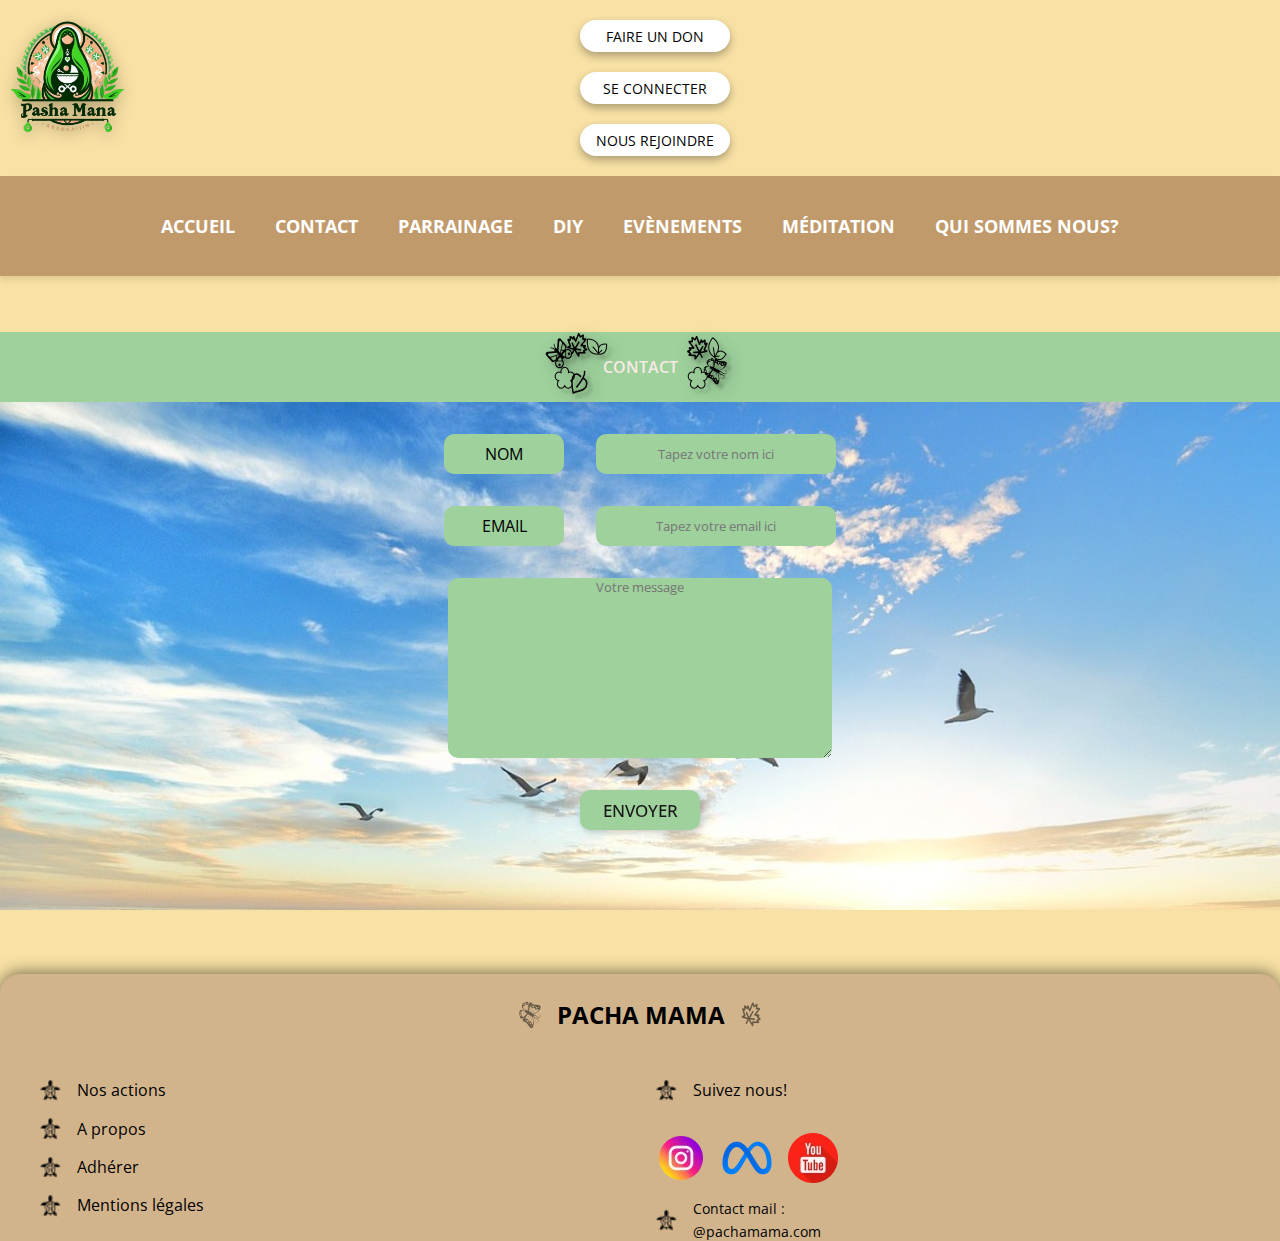
==== commit 033efd00: "last last last commit" ====
--- a/contact.html
+++ b/contact.html
@@ -48,6 +48,18 @@
         </div>
     </header>
     <main>
+        <div id="navbar">
+        <nav class="navbar">
+            <ul class="navbar-menu">
+                <li><a href="http://127.0.0.1:5500/index.html">Accueil</a></li>
+                <li><a href="http://127.0.0.1:5500/contact.html">Contact</a></li>
+                <li><a href="http://127.0.0.1:5500/parrainage.html">Parrainage</a></li>
+                <li><a href="http://127.0.0.1:5500/DIY.html">DIY</a></li>
+                <li><a href="http://127.0.0.1:5500/evenement.html">Evènements</a></li>
+                <li><a href="http://127.0.0.1:5500/meditation.html">Méditation</a></li>
+                <li><a href="http://127.0.0.1:5500/Qui.html">Qui sommes nous?</a></li>
+            </ul>
+        </div>
         <div class="categories">
             <p>CONTACT</p>
             <img src="./images/decorCategories.webp" alt="feuilles">
--- a/assets/style.css
+++ b/assets/style.css
@@ -89,6 +89,46 @@
     background-color: #D2B48C;
     color: #fff;
 }
+/*navbar*/
+#navbar{
+    display:block;
+}
+.navbar {
+    width: 100%;
+    max-width: 100%;
+    height: 100px;
+    background-color: #c19a6b; /* Ton légèrement plus foncé que #D2B48C */
+    display: flex;
+    align-items: center;
+    justify-content: center;
+    margin: 0 auto; /* Centrer la navbar horizontalement */
+    box-shadow: 0 4px 6px rgba(0, 0, 0, 0.1);
+    margin-top: 20px;
+}
+.navbar-menu {
+    list-style: none;
+    padding: 0;
+    margin: 0;
+    display: flex;
+    gap: 40px; /* Espacement entre les titres */
+}
+
+.navbar-menu li {
+    text-transform: uppercase;
+}
+
+.navbar-menu a {
+    text-decoration: none;
+    color: #fff; /* Blanc pour contraster */
+    font-size: 18px;
+    font-weight: bold;
+    transition: color 0.3s ease;
+}
+
+.navbar-menu a:hover {
+    color: #f5e0c3; /* Couleur plus claire au survol */
+}
+
 /*main*/
 main>#figure{
     width: 100%;
@@ -236,7 +276,6 @@
     flex-direction: column;
     justify-content: center;
     align-items: center; 
-    padding: 2rem 1rem;
     margin-top: 4rem;
 }
 
@@ -941,6 +980,16 @@
         margin-left:20%;
         margin-right: 20%;
     }
+    #navbar{
+        display: block;
+    }
+    #burger{
+        display: none;
+    }
+    #boutonsHeader{
+      display: block;
+      margin-right: 43%;
+    }
 
 }
 
@@ -948,4 +997,12 @@
     main>#figure>p{
         font-size: 2rem;
     }
+}
+@media screen and (max-width: 1145px){
+    #navbar{
+        display: none;
+    }
+    #burger{
+        display: block;
+    }
 }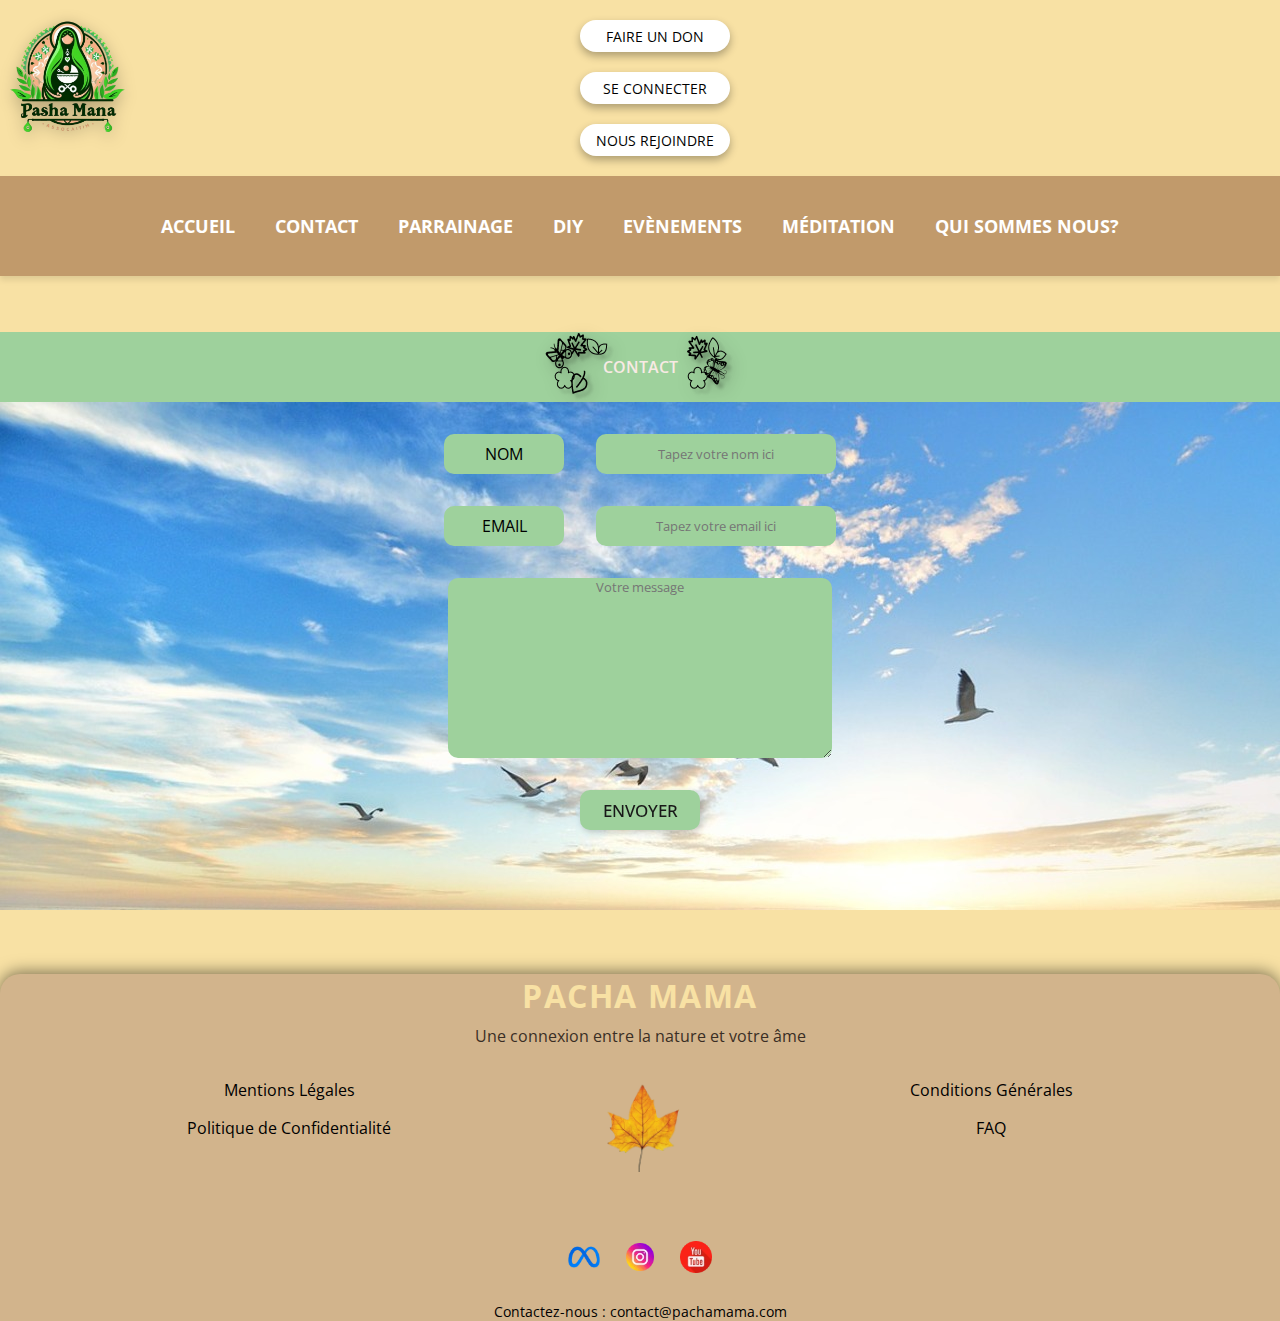
==== commit 6a31be2c: "last commit 3" ====
--- a/contact.html
+++ b/contact.html
@@ -49,16 +49,16 @@
     </header>
     <main>
         <div id="navbar">
-        <nav class="navbar">
-            <ul class="navbar-menu">
-                <li><a href="http://127.0.0.1:5500/index.html">Accueil</a></li>
-                <li><a href="http://127.0.0.1:5500/contact.html">Contact</a></li>
-                <li><a href="http://127.0.0.1:5500/parrainage.html">Parrainage</a></li>
-                <li><a href="http://127.0.0.1:5500/DIY.html">DIY</a></li>
-                <li><a href="http://127.0.0.1:5500/evenement.html">Evènements</a></li>
-                <li><a href="http://127.0.0.1:5500/meditation.html">Méditation</a></li>
-                <li><a href="http://127.0.0.1:5500/Qui.html">Qui sommes nous?</a></li>
-            </ul>
+            <nav class="navbar">
+                <ul class="navbar-menu">
+                    <li><a href="http://127.0.0.1:5500/index.html">Accueil</a></li>
+                    <li><a href="http://127.0.0.1:5500/contact.html">Contact</a></li>
+                    <li><a href="http://127.0.0.1:5500/parrainage.html">Parrainage</a></li>
+                    <li><a href="http://127.0.0.1:5500/DIY.html">DIY</a></li>
+                    <li><a href="http://127.0.0.1:5500/evenement.html">Evènements</a></li>
+                    <li><a href="http://127.0.0.1:5500/meditation.html">Méditation</a></li>
+                    <li><a href="http://127.0.0.1:5500/Qui.html">Qui sommes nous?</a></li>
+                </ul>
         </div>
         <div class="categories">
             <p>CONTACT</p>
@@ -96,49 +96,36 @@
     </main>
     <footer>
         <div id="footerTitre">
-            <div id="titre">
-                <img src="./images/VectorPapillon.webp">
-                <p>PACHA MAMA</p>
-                <img src="./images/VectorFeuille.webp">
-            </div>
+            <h1>PACHA MAMA</h1>
+            <p>Une connexion entre la nature et votre âme</p>
         </div>
         <div class="footer-container">
             <div id="mentionsFooterG">
-                <div class="mentionFooterG">
-                    <img src="./images/VectorTortue.webp">
-                    <p>Nos actions</p>
-                </div>
-                <div class="mentionFooterG">
-                    <img src="./images/VectorTortue.webp">
-                    <p>A propos</p>
-                </div>
-                <div class="mentionFooterG">
-                    <img src="./images/VectorTortue.webp">
-                    <p>Adhérer</p>
-                </div>
-                <div class="mentionFooterG">
-                    <img src="./images/VectorTortue.webp">
-                    <p>Mentions légales</p>
-                </div>
+                <p>Mentions Légales</p>
+                <p>Politique de Confidentialité</p>
+            </div>
+            <div id="figure_Footer">
+                <img src="./images/feuilleFooter.webp">
             </div>
             <div id="mentionsFooterD">
-                <div class="mentionFooterD">
-                    <img src="./images/VectorTortue.webp">
-                    <p>Suivez nous!</p>
-                </div>
-                <div id="reseauxSociaux">
-                    <img src="./images/insta.webp">
-                    <img src="./images/meta.webp">
-                    <img src="./images/youtube.webp">
-                </div>
-                <div class="mentionFooterD">
-                    <img src="./images/VectorTortue.webp">
-                    <div id="mailto">
-                        <p>Contact mail : &nbsp </p>
-                        <p>@pachamama.com</p>
-                    </div>
-                </div>
+                <p>Conditions Générales</p>
+                <p>FAQ</p>
             </div>
+        </div>
+        <div id="reseauxSociaux">
+            <div id="reseauxSociaux">
+                <a href="#"><img src="./images/meta.webp" alt="meta" />
+                </a>
+                <a href="#">
+                    <img src="./images/insta.webp" alt="Instagram" />
+                </a>
+                <a href="#">
+                    <img src="./images/youtube.webp" alt="youtube" />
+                </a>
+            </div>
+        </div>
+        <div id="mailto">
+            <p>Contactez-nous : contact@pachamama.com</p>
         </div>
     </footer>
     <script src="./assets/main.js"></script>
--- a/assets/style.css
+++ b/assets/style.css
@@ -9,6 +9,7 @@
 body{
     background-color: #F8E1A4;
     height: 100%;
+    width: 100%;
 }
 /*header*/
 header{
@@ -97,20 +98,20 @@
     width: 100%;
     max-width: 100%;
     height: 100px;
-    background-color: #c19a6b; /* Ton légèrement plus foncé que #D2B48C */
-    display: flex;
-    align-items: center;
-    justify-content: center;
-    margin: 0 auto; /* Centrer la navbar horizontalement */
+    background-color: #c19a6b; 
+    display: flex;
+    align-items: center;
+    justify-content: center;
+    margin: 0 auto; 
     box-shadow: 0 4px 6px rgba(0, 0, 0, 0.1);
-    margin-top: 20px;
+    margin-top: 1.25rem;
 }
 .navbar-menu {
     list-style: none;
     padding: 0;
     margin: 0;
     display: flex;
-    gap: 40px; /* Espacement entre les titres */
+    gap: 2.5rem; 
 }
 
 .navbar-menu li {
@@ -119,17 +120,20 @@
 
 .navbar-menu a {
     text-decoration: none;
-    color: #fff; /* Blanc pour contraster */
-    font-size: 18px;
+    color: #fff; 
+    font-size: 1.125rem;
     font-weight: bold;
     transition: color 0.3s ease;
 }
 
 .navbar-menu a:hover {
-    color: #f5e0c3; /* Couleur plus claire au survol */
+    color: #f5e0c3;
 }
 
 /*main*/
+main{
+    width: 100%;
+}
 main>#figure{
     width: 100%;
     height: auto;
@@ -155,9 +159,11 @@
     font-size: 1rem;
     font-weight: 550;
 }
-main>#missions{
+main>#missions {
     display: grid;
-    grid-template-columns: 25% 50% 25%;
+    grid-template-columns: 2; 
+    width: 100%; 
+    max-width: 100%; 
 }
 main>#missions>.mission{
     grid-column: 2;
@@ -204,16 +210,15 @@
 }
 .actu-container {
     display: grid;
-    grid-template-columns: 1fr;
+    grid-template-columns: 2;
     gap: 3rem; 
-    margin: 0 auto; 
-    max-width: 1000px; 
-    padding: 1rem; 
+    max-width: 100%; 
     justify-content: center;
     align-items: center;
     text-align: center;
     margin-top: 3rem;
     margin-bottom: 3rem;
+    justify-items: center;
 }
 
 .actu-container>.descriptionActu {
@@ -226,7 +231,6 @@
     box-shadow: 0 4px 8px rgba(0, 0, 0, 0.2);
     width: 10rem;
     height: 15.5rem;
-    margin-left: 25%;
 }
 .descriptionActu> img {
     width: 100%;
@@ -237,8 +241,7 @@
 }
 .descriptionActu > h1 {
     font-size: 1rem;
-    padding: 0.5rem;
-    margin: 0;
+    margin: 0.5rem;
     background-color: rgba(255, 255, 255, 0.8);
     border-radius: 8px;
     box-shadow: 0 4px 8px rgba(0, 0, 0, 0.1);
@@ -266,90 +269,108 @@
 
 /* footer */
 footer {
-    background-color: #D2B48C;
+    background-color: #D2B48C; 
     width: 100%;
     height: auto;
     border-top-left-radius: 20px;
     border-top-right-radius: 20px;
-    box-shadow: 0 -0.1rem 1rem rgba(0, 0, 0, 0.5); 
+    box-shadow: 0 -0.1rem 1rem rgba(0, 0, 0, 0.5);
     display: flex;
     flex-direction: column;
     justify-content: center;
-    align-items: center; 
+    align-items: center;
     margin-top: 4rem;
-}
-
+    color: #000; 
+}
 #footerTitre {
     text-align: center;
-    padding: 1rem;
     margin-bottom: 2rem;
 }
 
-#titre {
-    display: flex;
-    align-items: center;
-    gap: 1rem; 
-    margin-top: 0.5rem;
-}
-
-#titre p {
-    font-size: 1.5rem; 
-    font-weight: bold; 
+#footerTitre h1 {
+    font-size: 2rem; 
+    font-weight: bold;
+    color: #F8E1A4;
+    text-transform: uppercase;
+    letter-spacing: 0.1rem;
+    margin: 0;
+}
+
+#footerTitre p {
+    font-size: 1rem;
+    color: #3a2e25; 
+    margin: 0.5rem 0 0;
+}
+
+.footer-container {
+    display: flex;
+    justify-content: space-between;
+    width: 100%;
+    max-width: 1200px;
+    gap: 2rem;
+    flex-wrap: wrap;
+}
+
+#mentionsFooterG, #mentionsFooterD {
+    flex: 1;
+    display: flex;
+    flex-direction: column;
+    align-items: center;
+    gap: 1rem;
+    color: #000;
+}
+
+#mentionsFooterG p, #mentionsFooterD p {
+    font-size: 1rem;
     margin: 0;
     color: #000;
 }
 
-.footer-container {
-    display: flex;
-    justify-content: space-between;
-    width: 100%;
-    max-width: 1200px; 
-    gap: 2rem; 
-    flex-wrap: wrap;
-}
-
-#mentionsFooterG, #mentionsFooterD {
-    flex: 1;
+#mentionsFooterG p:hover,
+#mentionsFooterD p:hover {
+    color: #F8E1A4;
+    cursor: pointer;
+    transition: color 0.3s ease-in-out;
+}
+
+#reseauxSociaux {
+    display: flex;
+    justify-content: center;
+    align-items: center;
+    gap: 1.5rem; 
+    margin-top: 2rem;
+}
+
+#reseauxSociaux a img {
+    height: 2rem;
+    width: auto; 
+    transition: transform 0.3s ease, filter 0.3s ease;
+}
+
+#reseauxSociaux a img:hover {
+    transform: scale(1.2); 
+    filter: brightness(1.2); 
+}
+
+#mailto {
     display: flex;
     flex-direction: column;
-    align-items: flex-start;
-    gap: 1rem;
-}
-
-.mentionFooterG, .mentionFooterD {
-    display: flex;
-    align-items: center;
-    gap: 1rem;
-}
-
-.mentionFooterG img, .mentionFooterD img {
-    height: 1.4rem; 
-    width: auto;
-}
-
-#reseauxSociaux {
-    display: flex;
-    justify-content: center;
-    align-items: center;
-    gap: 1rem; 
-    margin-top: 1rem;
-}
-
-#mailto {
-    display: flex;
-    flex-direction: column; 
-    gap: 0.2rem; 
-    font-size: 0.9rem; 
+    align-items: center;
+    gap: 0.2rem;
+    font-size: 0.9rem;
+    margin-top: 1.5rem;
     color: #000;
 }
-
-.mentionFooterG > p:hover,
-.mentionFooterD > p:hover,
 #mailto p:hover {
     color: #F8E1A4;
     cursor: pointer;
     transition: color 0.3s ease-in-out;
 }
+#figure_Footer>img{
+    width: 8.75rem;
+    height: auto;
+}
+
 
 /* Qui sommes nous?*/
 main>h1{
@@ -912,6 +933,7 @@
 }
 textarea {
     width: 24rem;
+    max-width: 100%;
     flex: 1;
     background-color: #9ED19C;
     border-radius: 10px;
@@ -1005,4 +1027,27 @@
     #burger{
         display: block;
     }
-}+}
+@media (max-width: 768px) {
+    .footer-container {
+        flex-direction: column; 
+        gap: 1.5rem;
+        text-align: center;
+    }
+
+    #mentionsFooterG,
+    #mentionsFooterD {
+        text-align: center;
+    }
+
+    #footerTitre h1 {
+        font-size: 1.8rem;
+    }
+    #reseauxSociaux a img {
+        height: 1.8rem; 
+    }
+
+    #figure_Footer > img {
+        width: 8.75rem; 
+    }
+}
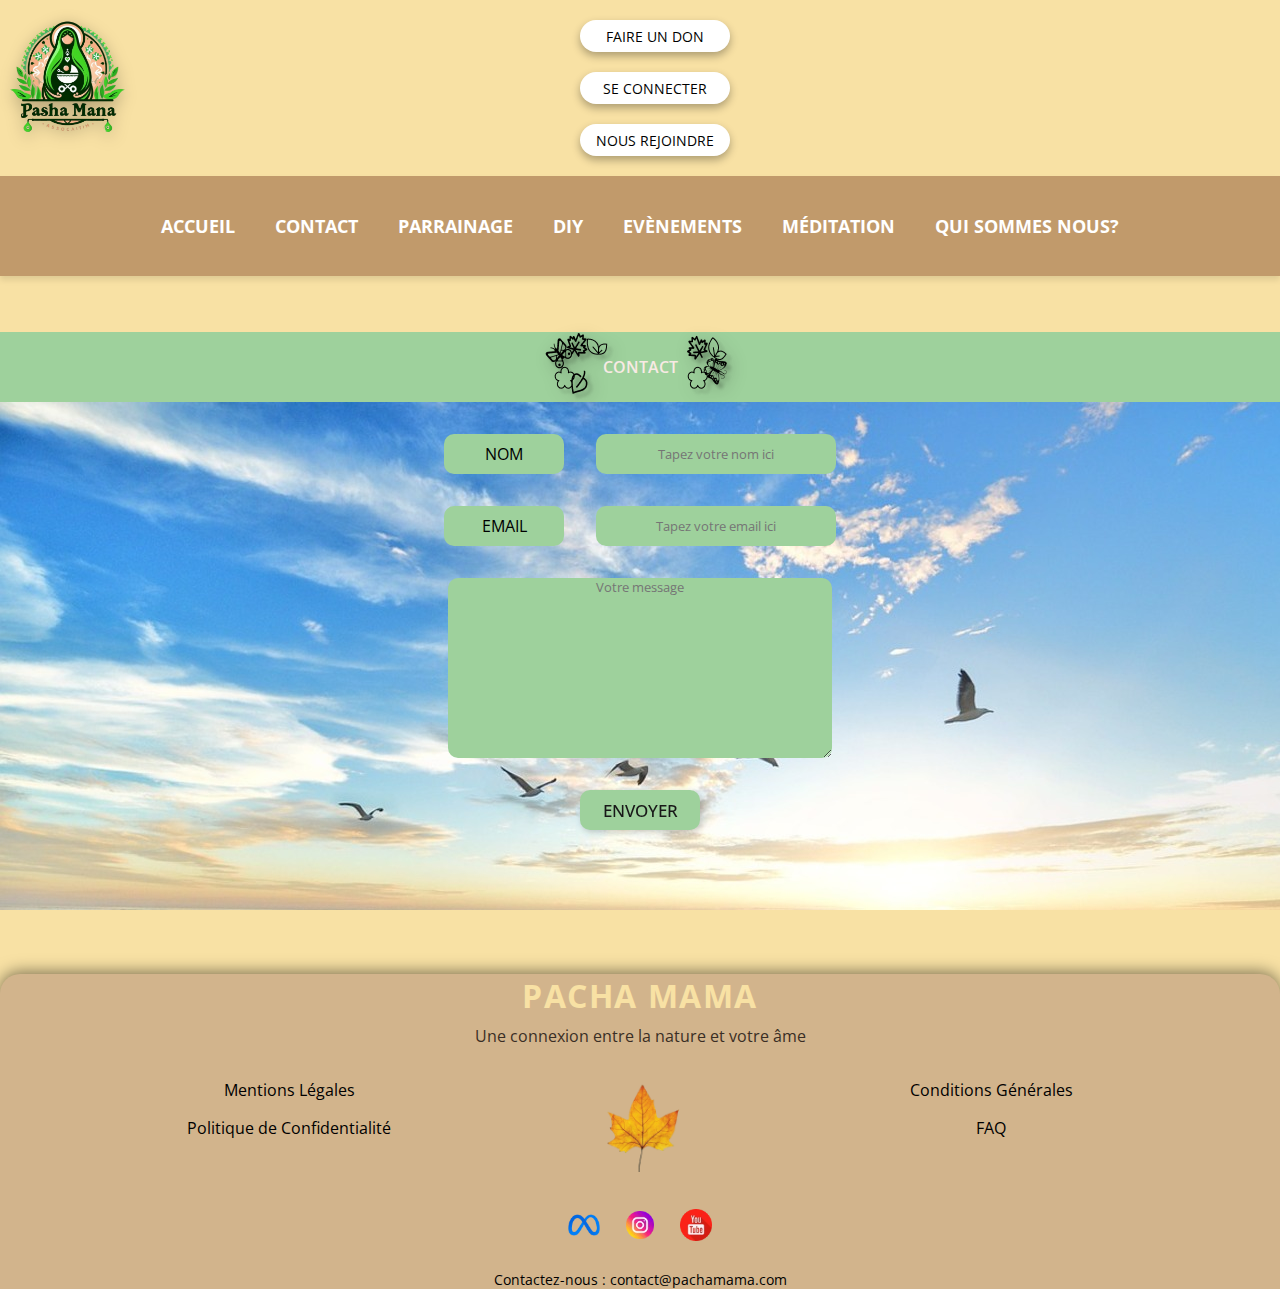
==== commit c09070d6: "dernier commit" ====
--- a/contact.html
+++ b/contact.html
@@ -1,5 +1,5 @@
 <!DOCTYPE html>
-<html lang="en">
+<html lang="fr">
 
 <head>
     <meta charset="UTF-8">
@@ -24,7 +24,7 @@
         </div>
         <div id="boutonsHeader">
             <div class="boutons">
-                <a href="#">Faire un don</a></p>
+                <a href="#">Faire un don</a>
             </div>
             <div class="boutons">
                 <a href="#">Se connecter</a>
@@ -59,6 +59,7 @@
                     <li><a href="http://127.0.0.1:5500/meditation.html">Méditation</a></li>
                     <li><a href="http://127.0.0.1:5500/Qui.html">Qui sommes nous?</a></li>
                 </ul>
+            </nav>
         </div>
         <div class="categories">
             <p>CONTACT</p>
@@ -71,7 +72,7 @@
                         <p>NOM</p>
                     </div>
                     <div class="input-group">
-                        <label for="name"><span class="italic"></label>
+                        <label for="name"><span class="italic"></span></label>
                         <input type="text" id="name" name="name" placeholder="Tapez votre nom ici" required>
 
                     </div>
@@ -93,6 +94,7 @@
                     <button type="submit" id="send-button">ENVOYER</button>
                 </div>
             </div>
+        </div>
     </main>
     <footer>
         <div id="footerTitre">
@@ -105,7 +107,7 @@
                 <p>Politique de Confidentialité</p>
             </div>
             <div id="figure_Footer">
-                <img src="./images/feuilleFooter.webp">
+                <img src="./images/feuilleFooter.webp" alt="feuille">
             </div>
             <div id="mentionsFooterD">
                 <p>Conditions Générales</p>
@@ -113,16 +115,14 @@
             </div>
         </div>
         <div id="reseauxSociaux">
-            <div id="reseauxSociaux">
-                <a href="#"><img src="./images/meta.webp" alt="meta" />
-                </a>
-                <a href="#">
-                    <img src="./images/insta.webp" alt="Instagram" />
-                </a>
-                <a href="#">
-                    <img src="./images/youtube.webp" alt="youtube" />
-                </a>
-            </div>
+            <a href="#"><img src="./images/meta.webp" alt="meta">
+            </a>
+            <a href="#">
+                <img src="./images/insta.webp" alt="Instagram">
+            </a>
+            <a href="#">
+                <img src="./images/youtube.webp" alt="youtube">
+            </a>
         </div>
         <div id="mailto">
             <p>Contactez-nous : contact@pachamama.com</p>
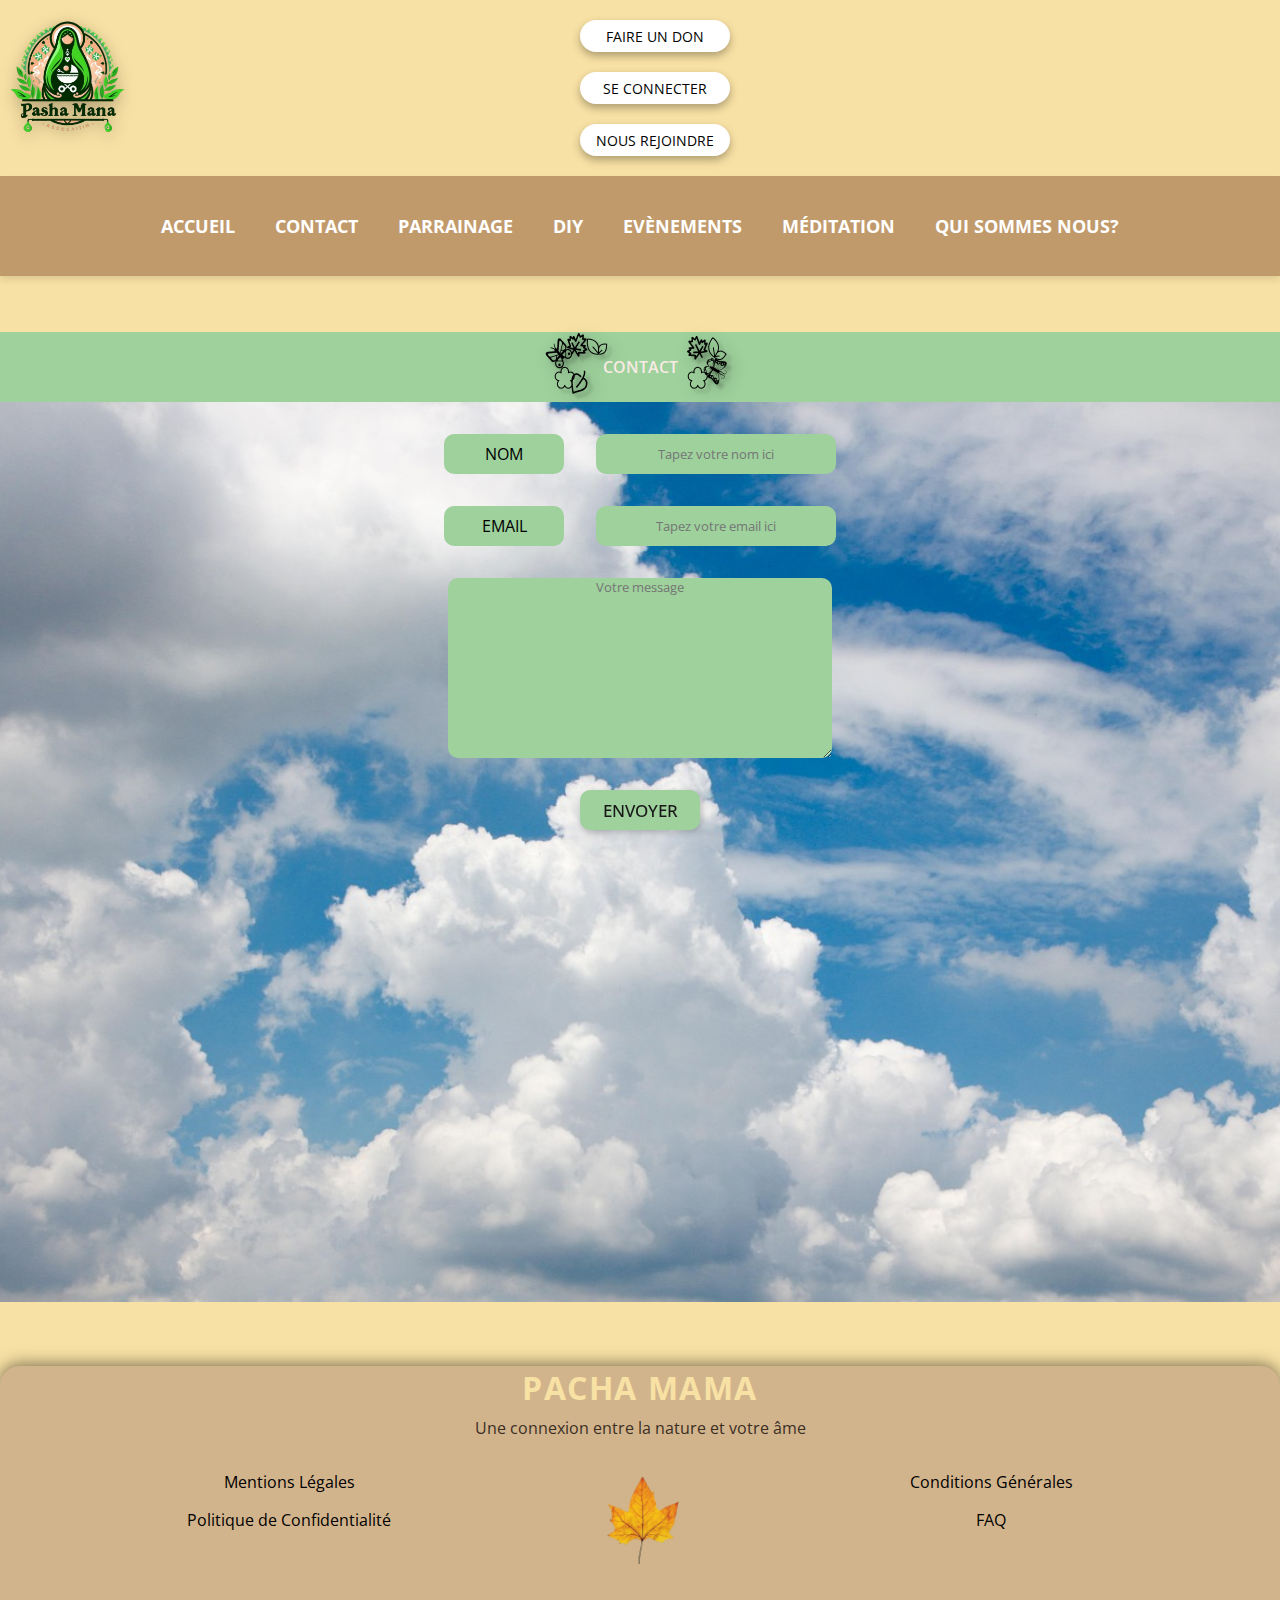
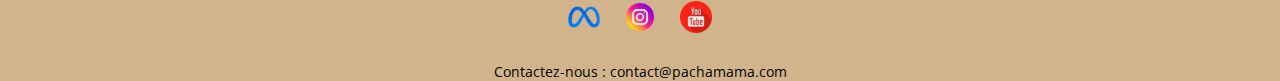
==== commit 47b95872: "amelioration2" ====
--- a/contact.html
+++ b/contact.html
@@ -51,13 +51,13 @@
         <div id="navbar">
             <nav class="navbar">
                 <ul class="navbar-menu">
-                    <li><a href="http://127.0.0.1:5500/index.html">Accueil</a></li>
-                    <li><a href="http://127.0.0.1:5500/contact.html">Contact</a></li>
-                    <li><a href="http://127.0.0.1:5500/parrainage.html">Parrainage</a></li>
-                    <li><a href="http://127.0.0.1:5500/DIY.html">DIY</a></li>
-                    <li><a href="http://127.0.0.1:5500/evenement.html">Evènements</a></li>
-                    <li><a href="http://127.0.0.1:5500/meditation.html">Méditation</a></li>
-                    <li><a href="http://127.0.0.1:5500/Qui.html">Qui sommes nous?</a></li>
+                    <li><a href="index.html">Accueil</a></li>
+                    <li><a href="contact.html">Contact</a></li>
+                    <li><a href="parrainage.html">Parrainage</a></li>
+                    <li><a href="DIY.html">DIY</a></li>
+                    <li><a href="evenement.html">Evènements</a></li>
+                    <li><a href="meditation.html">Méditation</a></li>
+                    <li><a href="Qui.html">Qui sommes nous?</a></li>
                 </ul>
             </nav>
         </div>
--- a/assets/style.css
+++ b/assets/style.css
@@ -858,7 +858,8 @@
     background-color: #FFD780;
     border-radius: 20px;
     margin-top: 2rem;
-    box-shadow: 0 4px 8px rgba(0, 0, 0, 0.3)
+    box-shadow: 0 4px 8px rgba(0, 0, 0, 0.3);
+    cursor: pointer;
 }
 #buttonAbeille>p{
     font-size: 1rem;
@@ -873,6 +874,7 @@
     height: 4.625rem;
     border-radius: 20px;
     box-shadow: 0 4px 8px rgba(0, 0, 0, 0.3);
+    cursor:pointer;
 }
 .flex2{
     display: flex;
@@ -882,11 +884,15 @@
 }
 
 /* CONTACT */
-#figureBackground{
-    background-image: url(../images/plage2.jpg);
+#figureBackground {
+    background-image: url(../images/clouds-7050884_1280.jpg);
     background-repeat: no-repeat;
-    object-fit: cover;
-    padding-bottom: 3rem;
+    background-size: cover; 
+    background-position: center; 
+    width: 100%;
+    height: 100vh; 
+    margin: 0; 
+    padding: 0; 
 }
 #contactContainer{
     display: flex;
